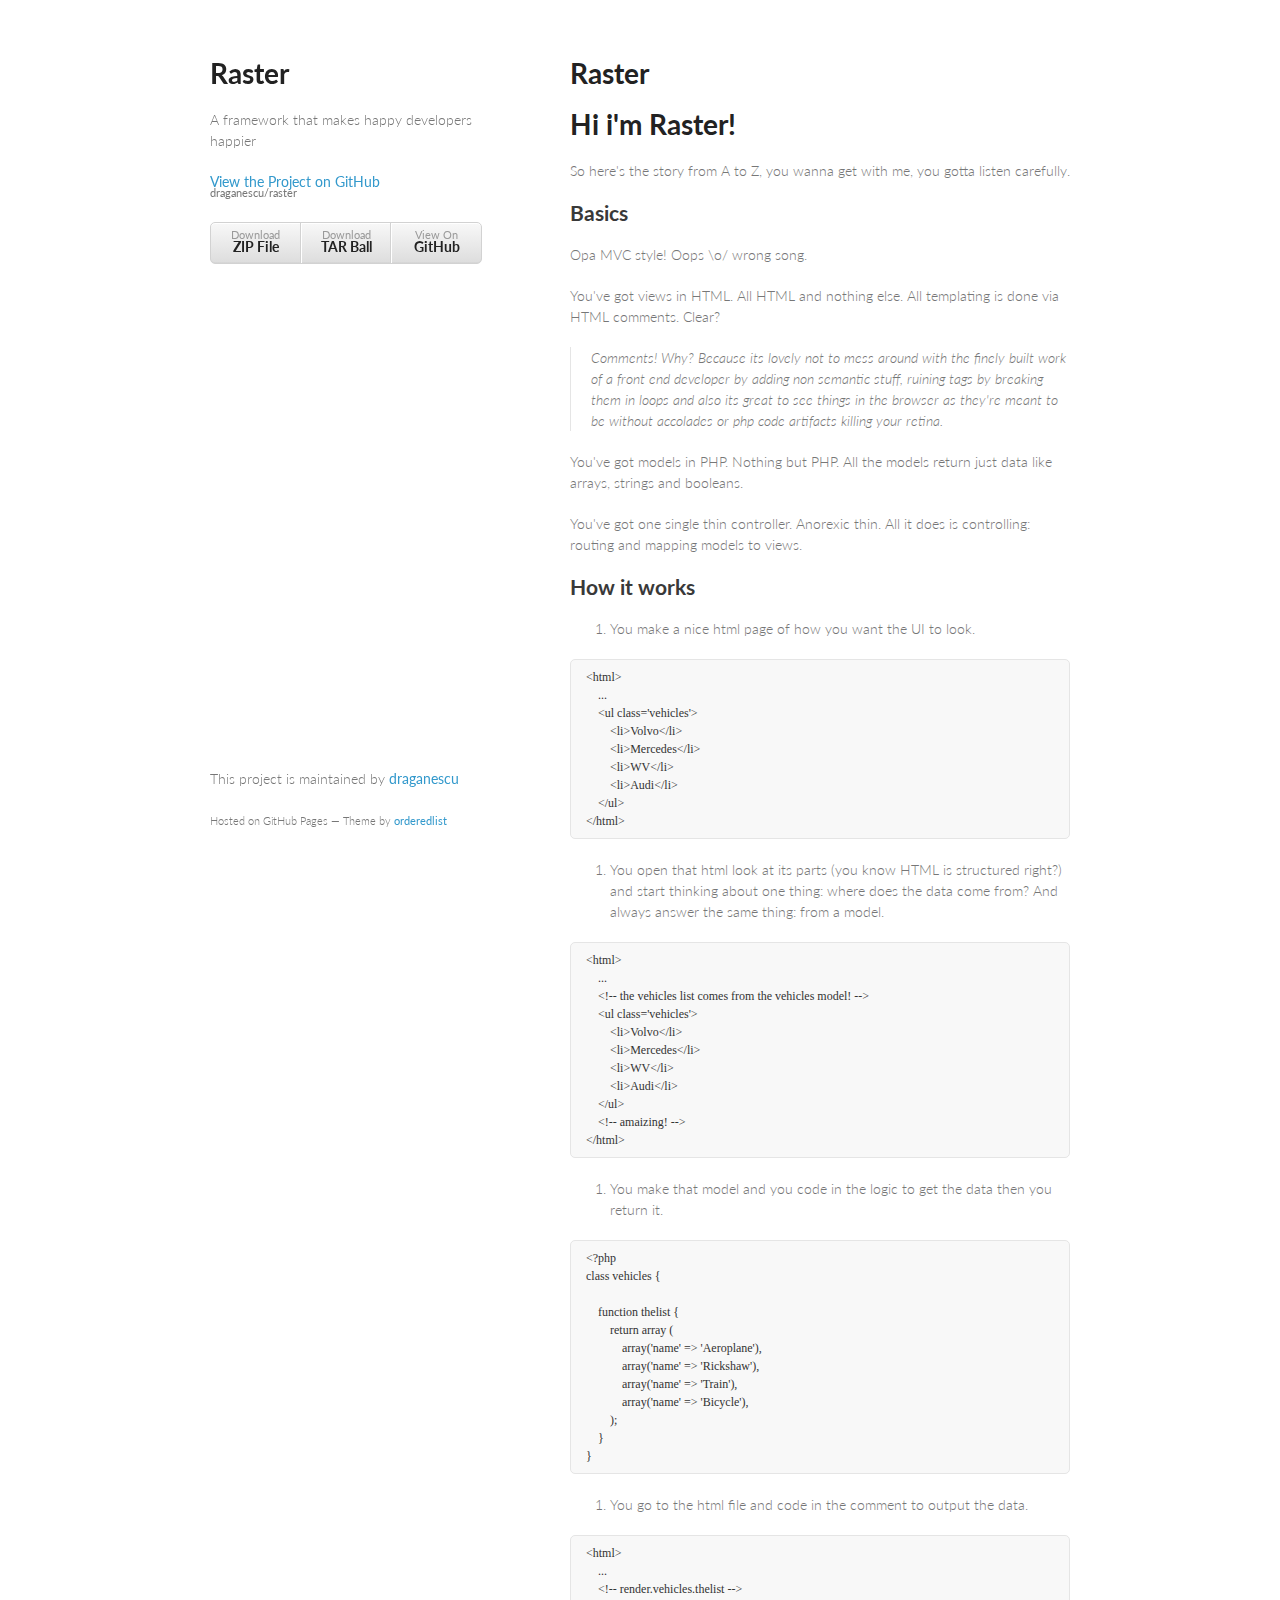
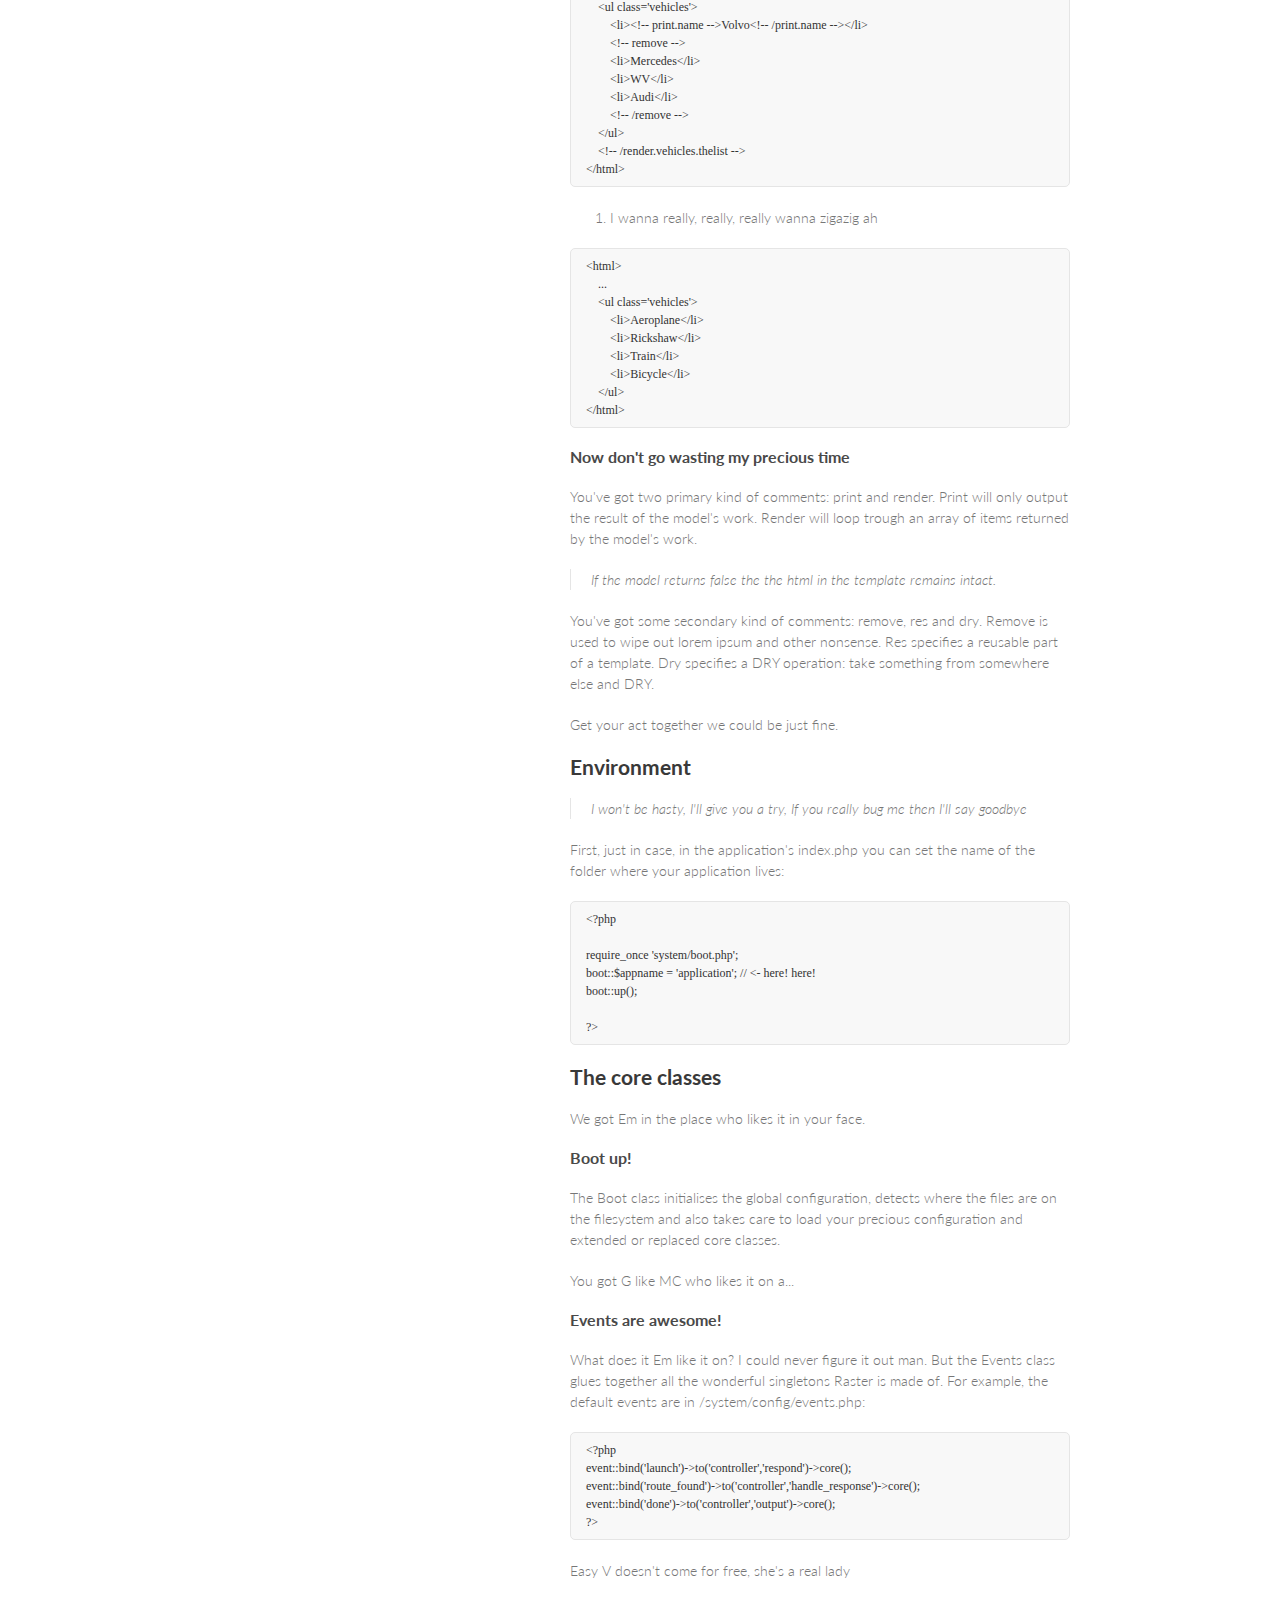
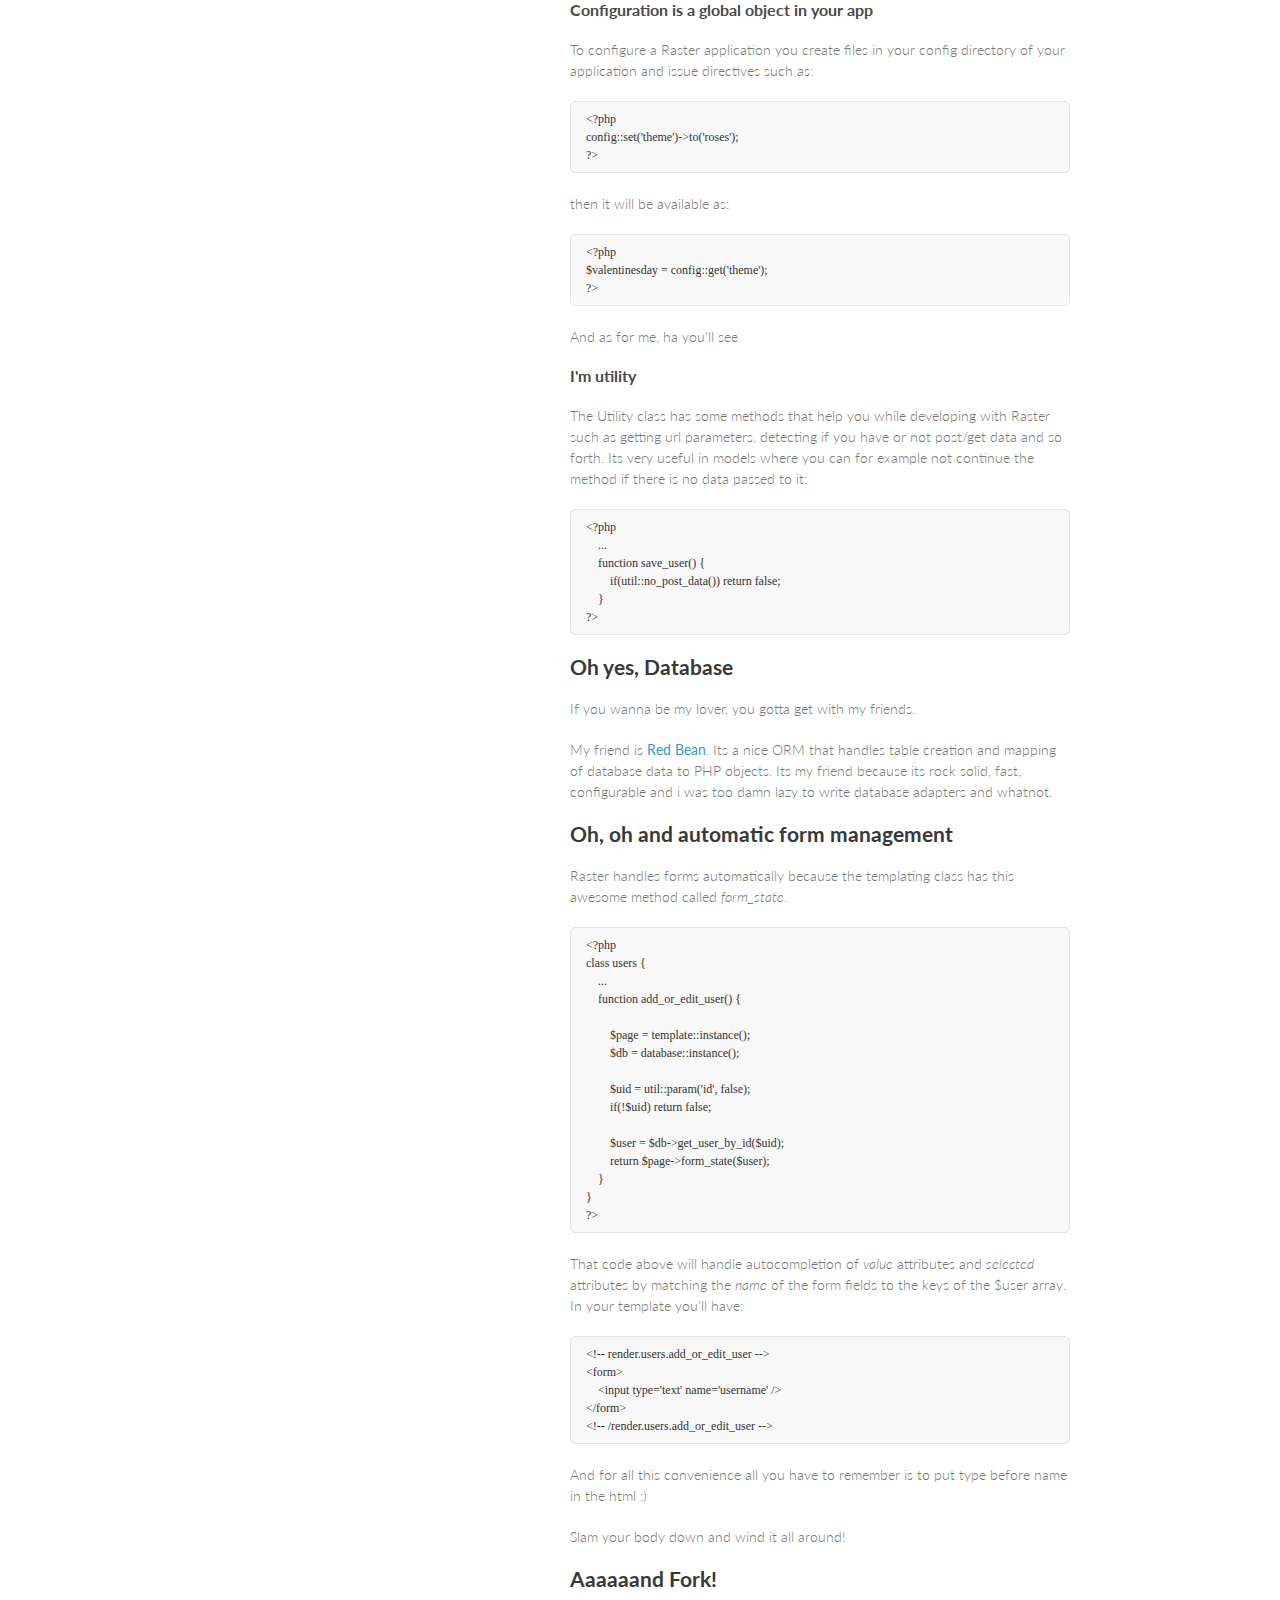
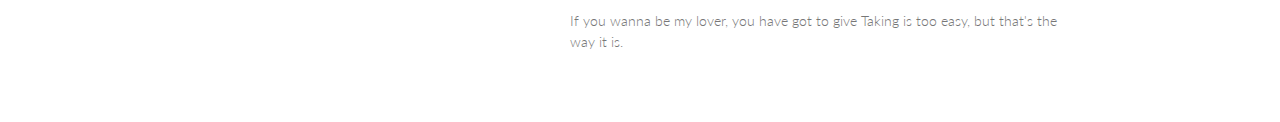
==== index.html @ bd9b99c2 "Create gh-pages branch via GitHub" ====
<!doctype html>
<html>
  <head>
    <meta charset="utf-8">
    <meta http-equiv="X-UA-Compatible" content="chrome=1">
    <title>Raster by draganescu</title>

    <link rel="stylesheet" href="stylesheets/styles.css">
    <link rel="stylesheet" href="stylesheets/pygment_trac.css">
    <meta name="viewport" content="width=device-width, initial-scale=1, user-scalable=no">
    <!--[if lt IE 9]>
    <script src="//html5shiv.googlecode.com/svn/trunk/html5.js"></script>
    <![endif]-->
  </head>
  <body>
    <div class="wrapper">
      <header>
        <h1>Raster</h1>
        <p>A framework that makes happy developers happier</p>

        <p class="view"><a href="https://github.com/draganescu/raster">View the Project on GitHub <small>draganescu/raster</small></a></p>


        <ul>
          <li><a href="https://github.com/draganescu/raster/zipball/master">Download <strong>ZIP File</strong></a></li>
          <li><a href="https://github.com/draganescu/raster/tarball/master">Download <strong>TAR Ball</strong></a></li>
          <li><a href="https://github.com/draganescu/raster">View On <strong>GitHub</strong></a></li>
        </ul>
      </header>
      <section>
        <h1>
<a name="raster" class="anchor" href="#raster"><span class="octicon octicon-link"></span></a>Raster</h1>

<h1>
<a name="hi-im-raster" class="anchor" href="#hi-im-raster"><span class="octicon octicon-link"></span></a>Hi i'm Raster!</h1>

<p>So here's the story from A to Z, you wanna get with me, you gotta listen carefully.</p>

<h2>
<a name="basics" class="anchor" href="#basics"><span class="octicon octicon-link"></span></a>Basics</h2>

<p>Opa MVC style! Oops \o/ wrong song. </p>

<p>You've got views in HTML. All HTML and nothing else. All templating is done via HTML comments. Clear?</p>

<blockquote>
<p>Comments! Why? Because its lovely not to mess around with the finely built work of a front end developer by adding non semantic stuff, ruining tags by breaking them in loops and also its great to see things in the browser as they're meant to be without accolades or php code artifacts killing your retina.</p>
</blockquote>

<p>You've got models in PHP. Nothing but PHP. All the models return   just data like arrays, strings and booleans.</p>

<p>You've got one single thin controller. Anorexic thin. All it  does is controlling: routing and mapping models to views. </p>

<h2>
<a name="how-it-works" class="anchor" href="#how-it-works"><span class="octicon octicon-link"></span></a>How it works</h2>

<ol>
<li>You make a nice html page of how you want the UI to look.</li>
</ol><pre><code>&lt;html&gt;
    ...
    &lt;ul class='vehicles'&gt;
        &lt;li&gt;Volvo&lt;/li&gt;
        &lt;li&gt;Mercedes&lt;/li&gt;
        &lt;li&gt;WV&lt;/li&gt;
        &lt;li&gt;Audi&lt;/li&gt;
    &lt;/ul&gt;
&lt;/html&gt;
</code></pre>

<ol>
<li>You open that html look at its parts (you know HTML is structured right?) and start thinking about one thing: where does the data come from? And always answer the same thing: from a model.</li>
</ol><pre><code>&lt;html&gt;
    ...
    &lt;!-- the vehicles list comes from the vehicles model! --&gt;
    &lt;ul class='vehicles'&gt;
        &lt;li&gt;Volvo&lt;/li&gt;
        &lt;li&gt;Mercedes&lt;/li&gt;
        &lt;li&gt;WV&lt;/li&gt;
        &lt;li&gt;Audi&lt;/li&gt;
    &lt;/ul&gt;
    &lt;!-- amaizing! --&gt;
&lt;/html&gt;
</code></pre>

<ol>
<li>You make that model and you code in the logic to get the data then you return it.</li>
</ol><pre><code>&lt;?php
class vehicles {

    function thelist {
        return array (
            array('name' =&gt; 'Aeroplane'),
            array('name' =&gt; 'Rickshaw'),
            array('name' =&gt; 'Train'),
            array('name' =&gt; 'Bicycle'),
        );
    }
}
</code></pre>

<ol>
<li>You go to the html file and code in the comment to output the data.</li>
</ol><pre><code>&lt;html&gt;
    ...
    &lt;!-- render.vehicles.thelist --&gt;
    &lt;ul class='vehicles'&gt;
        &lt;li&gt;&lt;!-- print.name --&gt;Volvo&lt;!-- /print.name --&gt;&lt;/li&gt;
        &lt;!-- remove --&gt;
        &lt;li&gt;Mercedes&lt;/li&gt;
        &lt;li&gt;WV&lt;/li&gt;
        &lt;li&gt;Audi&lt;/li&gt;
        &lt;!-- /remove --&gt;
    &lt;/ul&gt;
    &lt;!-- /render.vehicles.thelist --&gt;
&lt;/html&gt;
</code></pre>

<ol>
<li>I wanna really, really, really wanna zigazig ah</li>
</ol><pre><code>&lt;html&gt;
    ...
    &lt;ul class='vehicles'&gt;
        &lt;li&gt;Aeroplane&lt;/li&gt;
        &lt;li&gt;Rickshaw&lt;/li&gt;
        &lt;li&gt;Train&lt;/li&gt;
        &lt;li&gt;Bicycle&lt;/li&gt;
    &lt;/ul&gt;
&lt;/html&gt;
</code></pre>

<h3>
<a name="now-dont-go-wasting-my-precious-time" class="anchor" href="#now-dont-go-wasting-my-precious-time"><span class="octicon octicon-link"></span></a>Now don't go wasting my precious time</h3>

<p>You've got two primary kind of comments: print and render. Print will only output the result of the model's work. Render will loop trough an array of items returned by the model's work. </p>

<blockquote>
<p>If the model returns false the the html in the template remains intact.</p>
</blockquote>

<p>You've got some secondary kind of comments: remove, res and dry. Remove is used to wipe out lorem ipsum and other nonsense. Res specifies a reusable part of a template. Dry specifies a DRY operation: take something from somewhere else and DRY.</p>

<p>Get your act together we could be just fine.</p>

<h2>
<a name="environment" class="anchor" href="#environment"><span class="octicon octicon-link"></span></a>Environment</h2>

<blockquote>
<p>I won't be hasty, I'll give you a try, If you really bug me then I'll say goodbye</p>
</blockquote>

<p>First, just in case, in the application's index.php you can set the name of the folder where your application lives:</p>

<pre><code>&lt;?php

require_once 'system/boot.php';
boot::$appname = 'application'; // &lt;- here! here!
boot::up();

?&gt;
</code></pre>

<h2>
<a name="the-core-classes" class="anchor" href="#the-core-classes"><span class="octicon octicon-link"></span></a>The core classes</h2>

<p>We got Em in the place who likes it in your face.</p>

<h3>
<a name="boot-up" class="anchor" href="#boot-up"><span class="octicon octicon-link"></span></a>Boot up!</h3>

<p>The Boot class initialises the global configuration, detects where the files are on the filesystem and also takes care to load your precious configuration and extended or replaced core classes.</p>

<p>You got G like MC who likes it on a...</p>

<h3>
<a name="events-are-awesome" class="anchor" href="#events-are-awesome"><span class="octicon octicon-link"></span></a>Events are awesome!</h3>

<p>What does it Em like it on? I could never figure it out man.
But the Events class glues together all the wonderful singletons Raster is made of. For example, the default events are in /system/config/events.php:</p>

<pre><code>&lt;?php
event::bind('launch')-&gt;to('controller','respond')-&gt;core();
event::bind('route_found')-&gt;to('controller','handle_response')-&gt;core();
event::bind('done')-&gt;to('controller','output')-&gt;core();
?&gt;
</code></pre>

<p>Easy V doesn't come for free, she's a real lady</p>

<h3>
<a name="configuration-is-a-global-object-in-your-app" class="anchor" href="#configuration-is-a-global-object-in-your-app"><span class="octicon octicon-link"></span></a>Configuration is a global object in your app</h3>

<p>To configure a Raster application you create files in your config directory of your application and issue directives such as:</p>

<pre><code>&lt;?php
config::set('theme')-&gt;to('roses');
?&gt;
</code></pre>

<p>then it will be available as:</p>

<pre><code>&lt;?php
$valentinesday = config::get('theme');
?&gt;
</code></pre>

<p>And as for me, ha you'll see</p>

<h3>
<a name="im-utility" class="anchor" href="#im-utility"><span class="octicon octicon-link"></span></a>I'm utility</h3>

<p>The Utility class has some methods that help you while developing with Raster such as getting url parameters, detecting if you have or not post/get data and so forth. Its very useful in models where you can for example not continue the method if there is no data passed to it:</p>

<pre><code>&lt;?php
    ...
    function save_user() {
        if(util::no_post_data()) return false;
    }
?&gt;
</code></pre>

<h2>
<a name="oh-yes-database" class="anchor" href="#oh-yes-database"><span class="octicon octicon-link"></span></a>Oh yes, Database</h2>

<p>If you wanna be my lover, you gotta get with my friends.</p>

<p>My friend is <a href="http://www.redbeanphp.com">Red Bean</a>. Its a nice ORM that handles table creation and mapping of database data to PHP objects. Its my friend because its rock solid, fast, configurable and i was too damn lazy to write database adapters and whatnot.</p>

<h2>
<a name="oh-oh-and-automatic-form-management" class="anchor" href="#oh-oh-and-automatic-form-management"><span class="octicon octicon-link"></span></a>Oh, oh and automatic form management</h2>

<p>Raster handles forms automatically because the templating class has this awesome method called <em>form_state</em>.</p>

<pre><code>&lt;?php
class users {
    ...
    function add_or_edit_user() {

        $page = template::instance();   
        $db = database::instance();

        $uid = util::param('id', false);
        if(!$uid) return false;     

        $user = $db-&gt;get_user_by_id($uid);
        return $page-&gt;form_state($user);
    }
}
?&gt;
</code></pre>

<p>That code above will handle autocompletion of <em>value</em> attributes and <em>selected</em> attributes by matching the <em>name</em> of the form fields to the keys of the $user array. In your template you'll have:</p>

<pre><code>&lt;!-- render.users.add_or_edit_user --&gt;
&lt;form&gt;
    &lt;input type='text' name='username' /&gt;
&lt;/form&gt;
&lt;!-- /render.users.add_or_edit_user --&gt;
</code></pre>

<p>And for all this convenience all you have to remember is to put type before name in the html :)</p>

<p>Slam your body down and wind it all around!</p>

<h2>
<a name="aaaaaand-fork" class="anchor" href="#aaaaaand-fork"><span class="octicon octicon-link"></span></a>Aaaaaand Fork!</h2>

<p>If you wanna be my lover, you have got to give
Taking is too easy, but that's the way it is.</p>
      </section>
      <footer>
        <p>This project is maintained by <a href="https://github.com/draganescu">draganescu</a></p>
        <p><small>Hosted on GitHub Pages &mdash; Theme by <a href="https://github.com/orderedlist">orderedlist</a></small></p>
      </footer>
    </div>
    <script src="javascripts/scale.fix.js"></script>
    
  </body>
</html>
---- stylesheets/styles.css ----
@import url(https://fonts.googleapis.com/css?family=Lato:300italic,700italic,300,700);

body {
  padding:50px;
  font:14px/1.5 Lato, "Helvetica Neue", Helvetica, Arial, sans-serif;
  color:#777;
  font-weight:300;
}

h1, h2, h3, h4, h5, h6 {
  color:#222;
  margin:0 0 20px;
}

p, ul, ol, table, pre, dl {
  margin:0 0 20px;
}

h1, h2, h3 {
  line-height:1.1;
}

h1 {
  font-size:28px;
}

h2 {
  color:#393939;
}

h3, h4, h5, h6 {
  color:#494949;
}

a {
  color:#39c;
  font-weight:400;
  text-decoration:none;
}

a small {
  font-size:11px;
  color:#777;
  margin-top:-0.6em;
  display:block;
}

.wrapper {
  width:860px;
  margin:0 auto;
}

blockquote {
  border-left:1px solid #e5e5e5;
  margin:0;
  padding:0 0 0 20px;
  font-style:italic;
}

code, pre {
  font-family:Monaco, Bitstream Vera Sans Mono, Lucida Console, Terminal;
  color:#333;
  font-size:12px;
}

pre {
  padding:8px 15px;
  background: #f8f8f8;  
  border-radius:5px;
  border:1px solid #e5e5e5;
  overflow-x: auto;
}

table {
  width:100%;
  border-collapse:collapse;
}

th, td {
  text-align:left;
  padding:5px 10px;
  border-bottom:1px solid #e5e5e5;
}

dt {
  color:#444;
  font-weight:700;
}

th {
  color:#444;
}

img {
  max-width:100%;
}

header {
  width:270px;
  float:left;
  position:fixed;
}

header ul {
  list-style:none;
  height:40px;
  
  padding:0;
  
  background: #eee;
  background: -moz-linear-gradient(top, #f8f8f8 0%, #dddddd 100%);
  background: -webkit-gradient(linear, left top, left bottom, color-stop(0%,#f8f8f8), color-stop(100%,#dddddd));
  background: -webkit-linear-gradient(top, #f8f8f8 0%,#dddddd 100%);
  background: -o-linear-gradient(top, #f8f8f8 0%,#dddddd 100%);
  background: -ms-linear-gradient(top, #f8f8f8 0%,#dddddd 100%);
  background: linear-gradient(top, #f8f8f8 0%,#dddddd 100%);
  
  border-radius:5px;
  border:1px solid #d2d2d2;
  box-shadow:inset #fff 0 1px 0, inset rgba(0,0,0,0.03) 0 -1px 0;
  width:270px;
}

header li {
  width:89px;
  float:left;
  border-right:1px solid #d2d2d2;
  height:40px;
}

header ul a {
  line-height:1;
  font-size:11px;
  color:#999;
  display:block;
  text-align:center;
  padding-top:6px;
  height:40px;
}

strong {
  color:#222;
  font-weight:700;
}

header ul li + li {
  width:88px;
  border-left:1px solid #fff;
}

header ul li + li + li {
  border-right:none;
  width:89px;
}

header ul a strong {
  font-size:14px;
  display:block;
  color:#222;
}

section {
  width:500px;
  float:right;
  padding-bottom:50px;
}

small {
  font-size:11px;
}

hr {
  border:0;
  background:#e5e5e5;
  height:1px;
  margin:0 0 20px;
}

footer {
  width:270px;
  float:left;
  position:fixed;
  bottom:50px;
}

@media print, screen and (max-width: 960px) {
  
  div.wrapper {
    width:auto;
    margin:0;
  }
  
  header, section, footer {
    float:none;
    position:static;
    width:auto;
  }
  
  header {
    padding-right:320px;
  }
  
  section {
    border:1px solid #e5e5e5;
    border-width:1px 0;
    padding:20px 0;
    margin:0 0 20px;
  }
  
  header a small {
    display:inline;
  }
  
  header ul {
    position:absolute;
    right:50px;
    top:52px;
  }
}

@media print, screen and (max-width: 720px) {
  body {
    word-wrap:break-word;
  }
  
  header {
    padding:0;
  }
  
  header ul, header p.view {
    position:static;
  }
  
  pre, code {
    word-wrap:normal;
  }
}

@media print, screen and (max-width: 480px) {
  body {
    padding:15px;
  }
  
  header ul {
    display:none;
  }
}

@media print {
  body {
    padding:0.4in;
    font-size:12pt;
    color:#444;
  }
}
---- stylesheets/pygment_trac.css ----
.highlight  { background: #ffffff; }
.highlight .c { color: #999988; font-style: italic } /* Comment */
.highlight .err { color: #a61717; background-color: #e3d2d2 } /* Error */
.highlight .k { font-weight: bold } /* Keyword */
.highlight .o { font-weight: bold } /* Operator */
.highlight .cm { color: #999988; font-style: italic } /* Comment.Multiline */
.highlight .cp { color: #999999; font-weight: bold } /* Comment.Preproc */
.highlight .c1 { color: #999988; font-style: italic } /* Comment.Single */
.highlight .cs { color: #999999; font-weight: bold; font-style: italic } /* Comment.Special */
.highlight .gd { color: #000000; background-color: #ffdddd } /* Generic.Deleted */
.highlight .gd .x { color: #000000; background-color: #ffaaaa } /* Generic.Deleted.Specific */
.highlight .ge { font-style: italic } /* Generic.Emph */
.highlight .gr { color: #aa0000 } /* Generic.Error */
.highlight .gh { color: #999999 } /* Generic.Heading */
.highlight .gi { color: #000000; background-color: #ddffdd } /* Generic.Inserted */
.highlight .gi .x { color: #000000; background-color: #aaffaa } /* Generic.Inserted.Specific */
.highlight .go { color: #888888 } /* Generic.Output */
.highlight .gp { color: #555555 } /* Generic.Prompt */
.highlight .gs { font-weight: bold } /* Generic.Strong */
.highlight .gu { color: #800080; font-weight: bold; } /* Generic.Subheading */
.highlight .gt { color: #aa0000 } /* Generic.Traceback */
.highlight .kc { font-weight: bold } /* Keyword.Constant */
.highlight .kd { font-weight: bold } /* Keyword.Declaration */
.highlight .kn { font-weight: bold } /* Keyword.Namespace */
.highlight .kp { font-weight: bold } /* Keyword.Pseudo */
.highlight .kr { font-weight: bold } /* Keyword.Reserved */
.highlight .kt { color: #445588; font-weight: bold } /* Keyword.Type */
.highlight .m { color: #009999 } /* Literal.Number */
.highlight .s { color: #d14 } /* Literal.String */
.highlight .na { color: #008080 } /* Name.Attribute */
.highlight .nb { color: #0086B3 } /* Name.Builtin */
.highlight .nc { color: #445588; font-weight: bold } /* Name.Class */
.highlight .no { color: #008080 } /* Name.Constant */
.highlight .ni { color: #800080 } /* Name.Entity */
.highlight .ne { color: #990000; font-weight: bold } /* Name.Exception */
.highlight .nf { color: #990000; font-weight: bold } /* Name.Function */
.highlight .nn { color: #555555 } /* Name.Namespace */
.highlight .nt { color: #000080 } /* Name.Tag */
.highlight .nv { color: #008080 } /* Name.Variable */
.highlight .ow { font-weight: bold } /* Operator.Word */
.highlight .w { color: #bbbbbb } /* Text.Whitespace */
.highlight .mf { color: #009999 } /* Literal.Number.Float */
.highlight .mh { color: #009999 } /* Literal.Number.Hex */
.highlight .mi { color: #009999 } /* Literal.Number.Integer */
.highlight .mo { color: #009999 } /* Literal.Number.Oct */
.highlight .sb { color: #d14 } /* Literal.String.Backtick */
.highlight .sc { color: #d14 } /* Literal.String.Char */
.highlight .sd { color: #d14 } /* Literal.String.Doc */
.highlight .s2 { color: #d14 } /* Literal.String.Double */
.highlight .se { color: #d14 } /* Literal.String.Escape */
.highlight .sh { color: #d14 } /* Literal.String.Heredoc */
.highlight .si { color: #d14 } /* Literal.String.Interpol */
.highlight .sx { color: #d14 } /* Literal.String.Other */
.highlight .sr { color: #009926 } /* Literal.String.Regex */
.highlight .s1 { color: #d14 } /* Literal.String.Single */
.highlight .ss { color: #990073 } /* Literal.String.Symbol */
.highlight .bp { color: #999999 } /* Name.Builtin.Pseudo */
.highlight .vc { color: #008080 } /* Name.Variable.Class */
.highlight .vg { color: #008080 } /* Name.Variable.Global */
.highlight .vi { color: #008080 } /* Name.Variable.Instance */
.highlight .il { color: #009999 } /* Literal.Number.Integer.Long */

.type-csharp .highlight .k { color: #0000FF }
.type-csharp .highlight .kt { color: #0000FF }
.type-csharp .highlight .nf { color: #000000; font-weight: normal }
.type-csharp .highlight .nc { color: #2B91AF }
.type-csharp .highlight .nn { color: #000000 }
.type-csharp .highlight .s { color: #A31515 }
.type-csharp .highlight .sc { color: #A31515 }
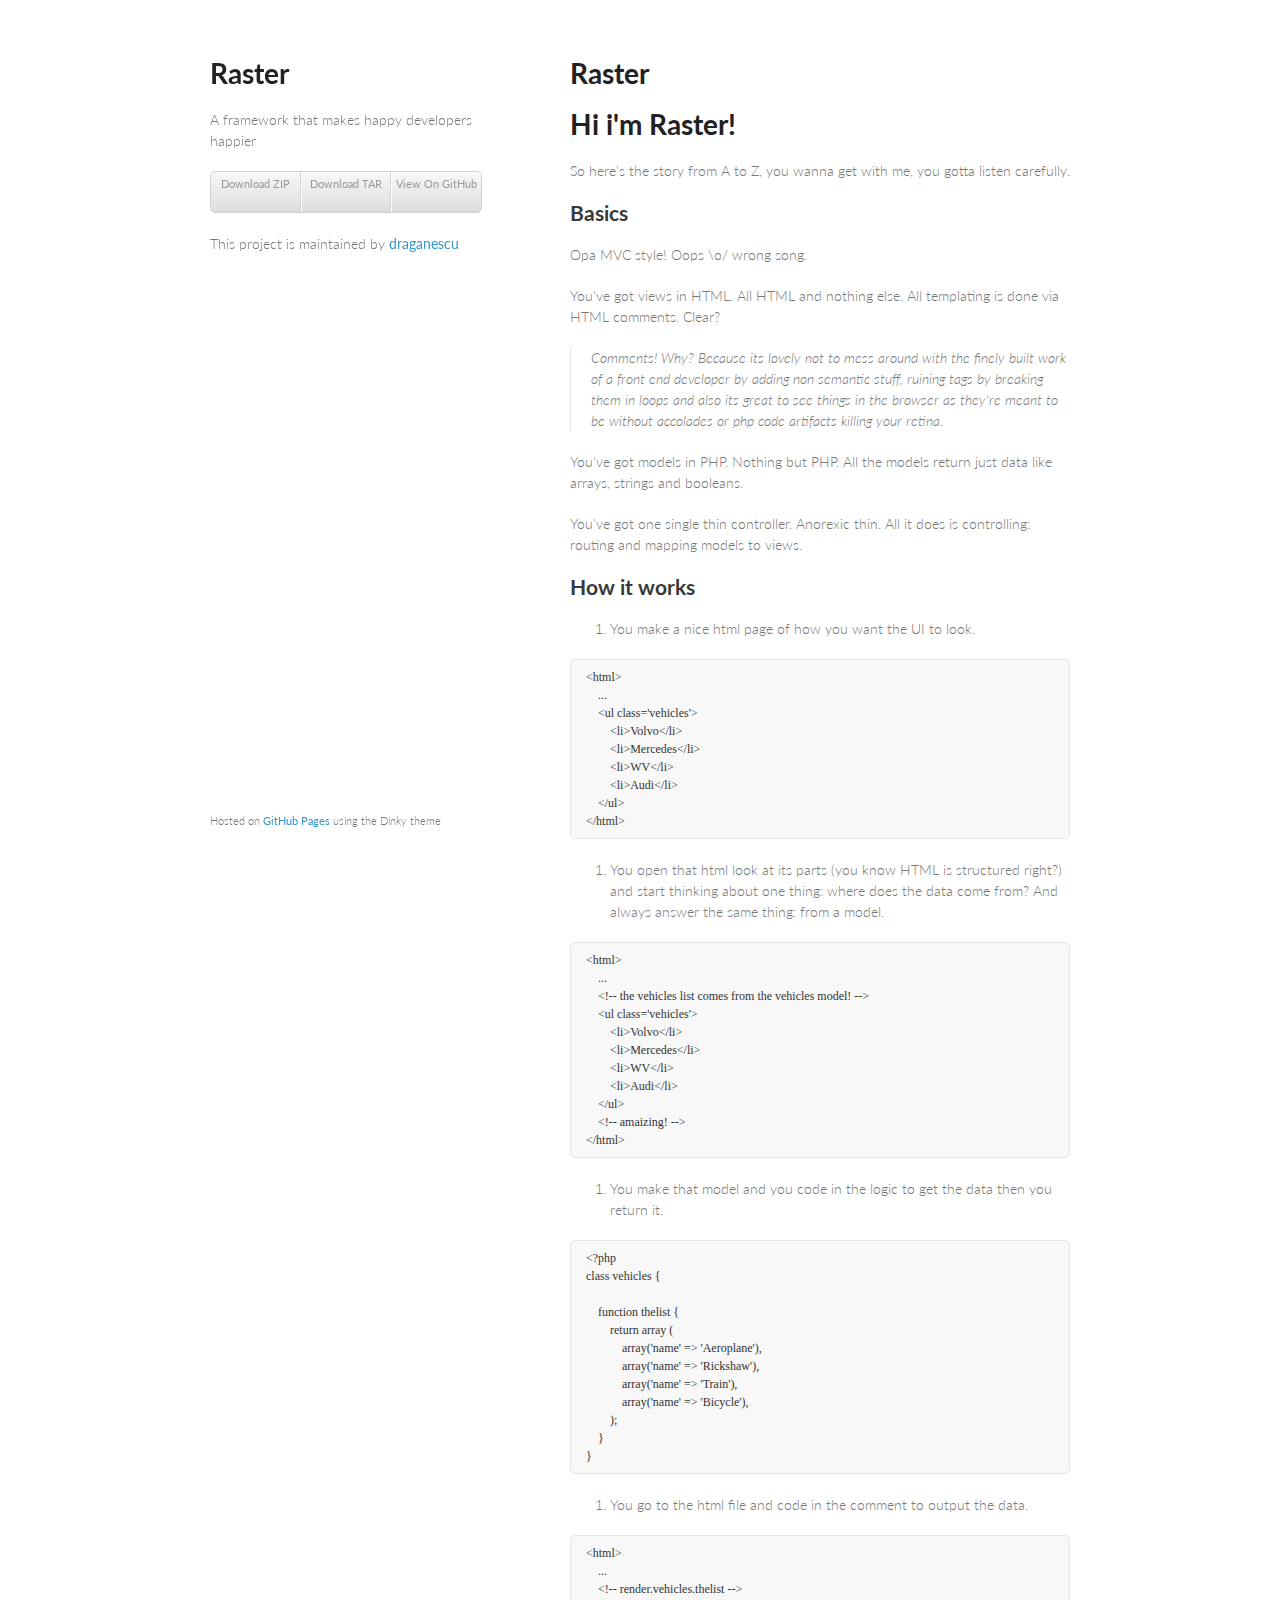
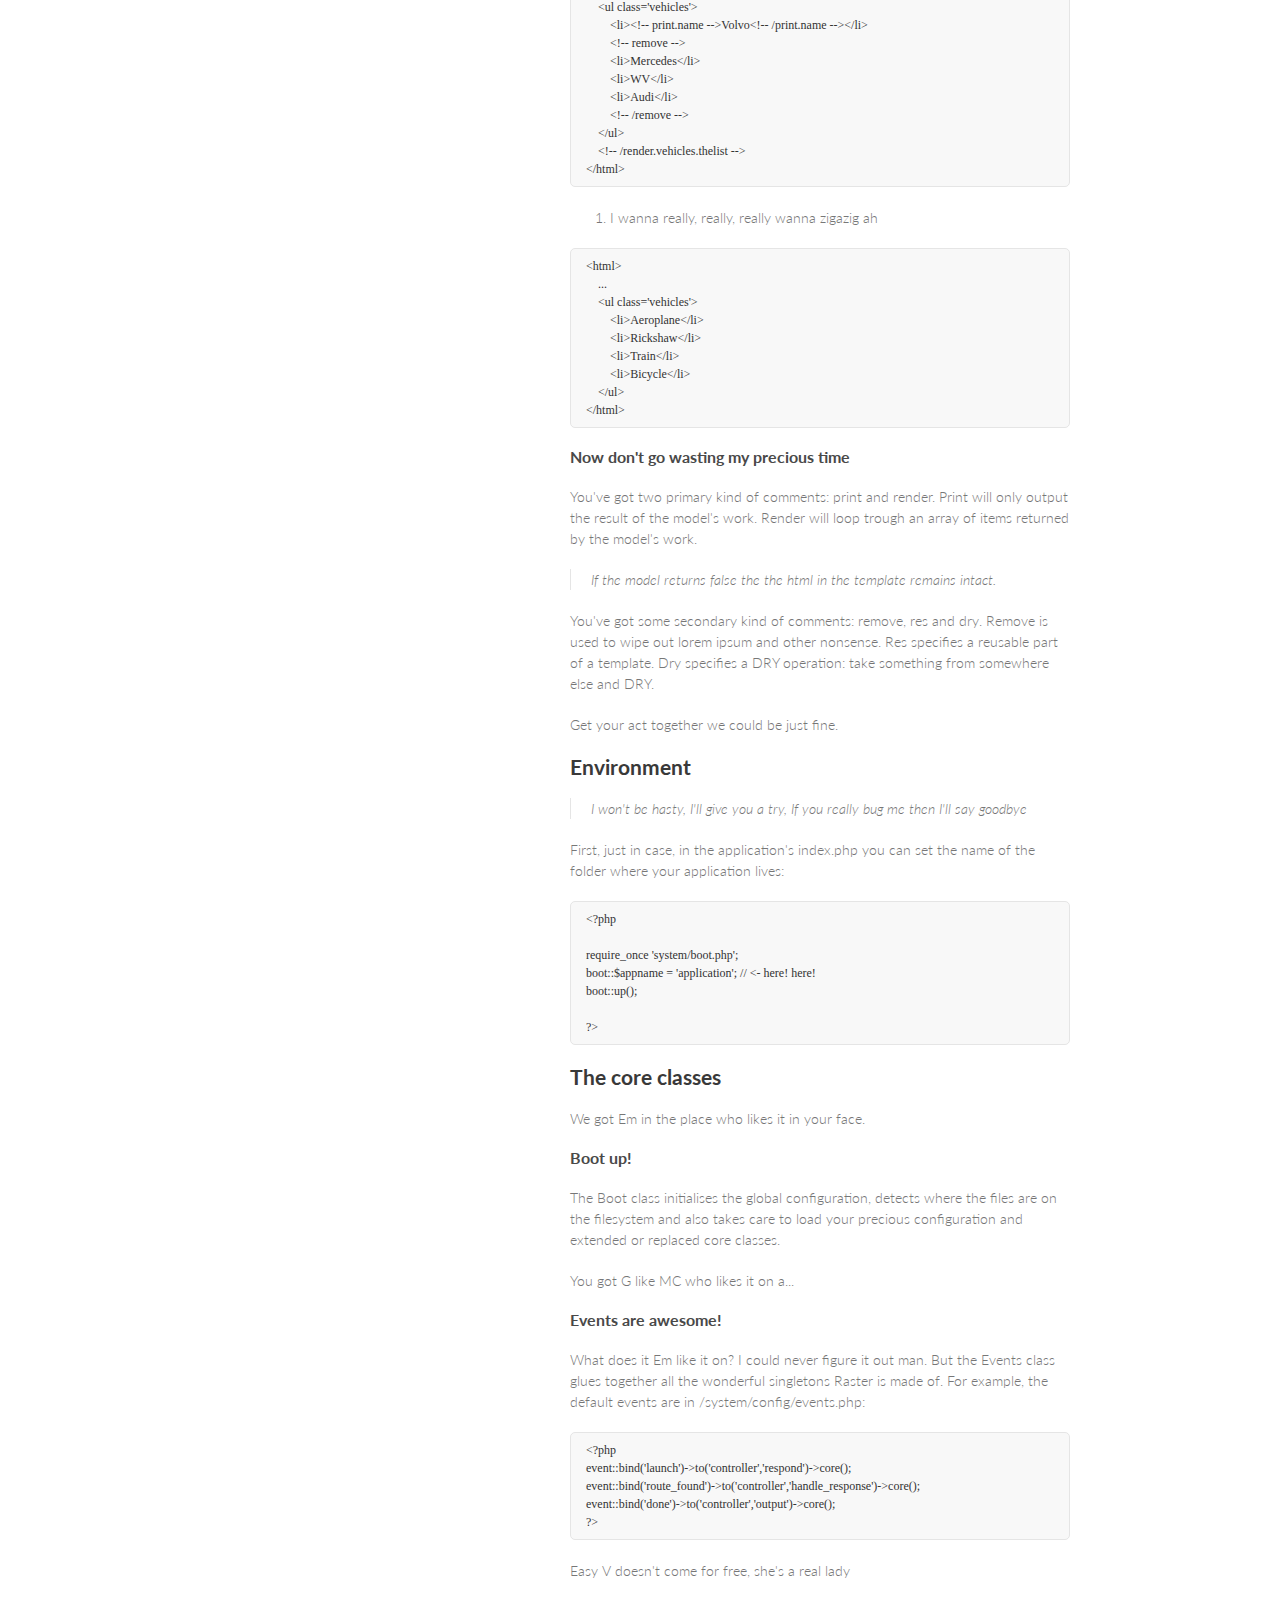
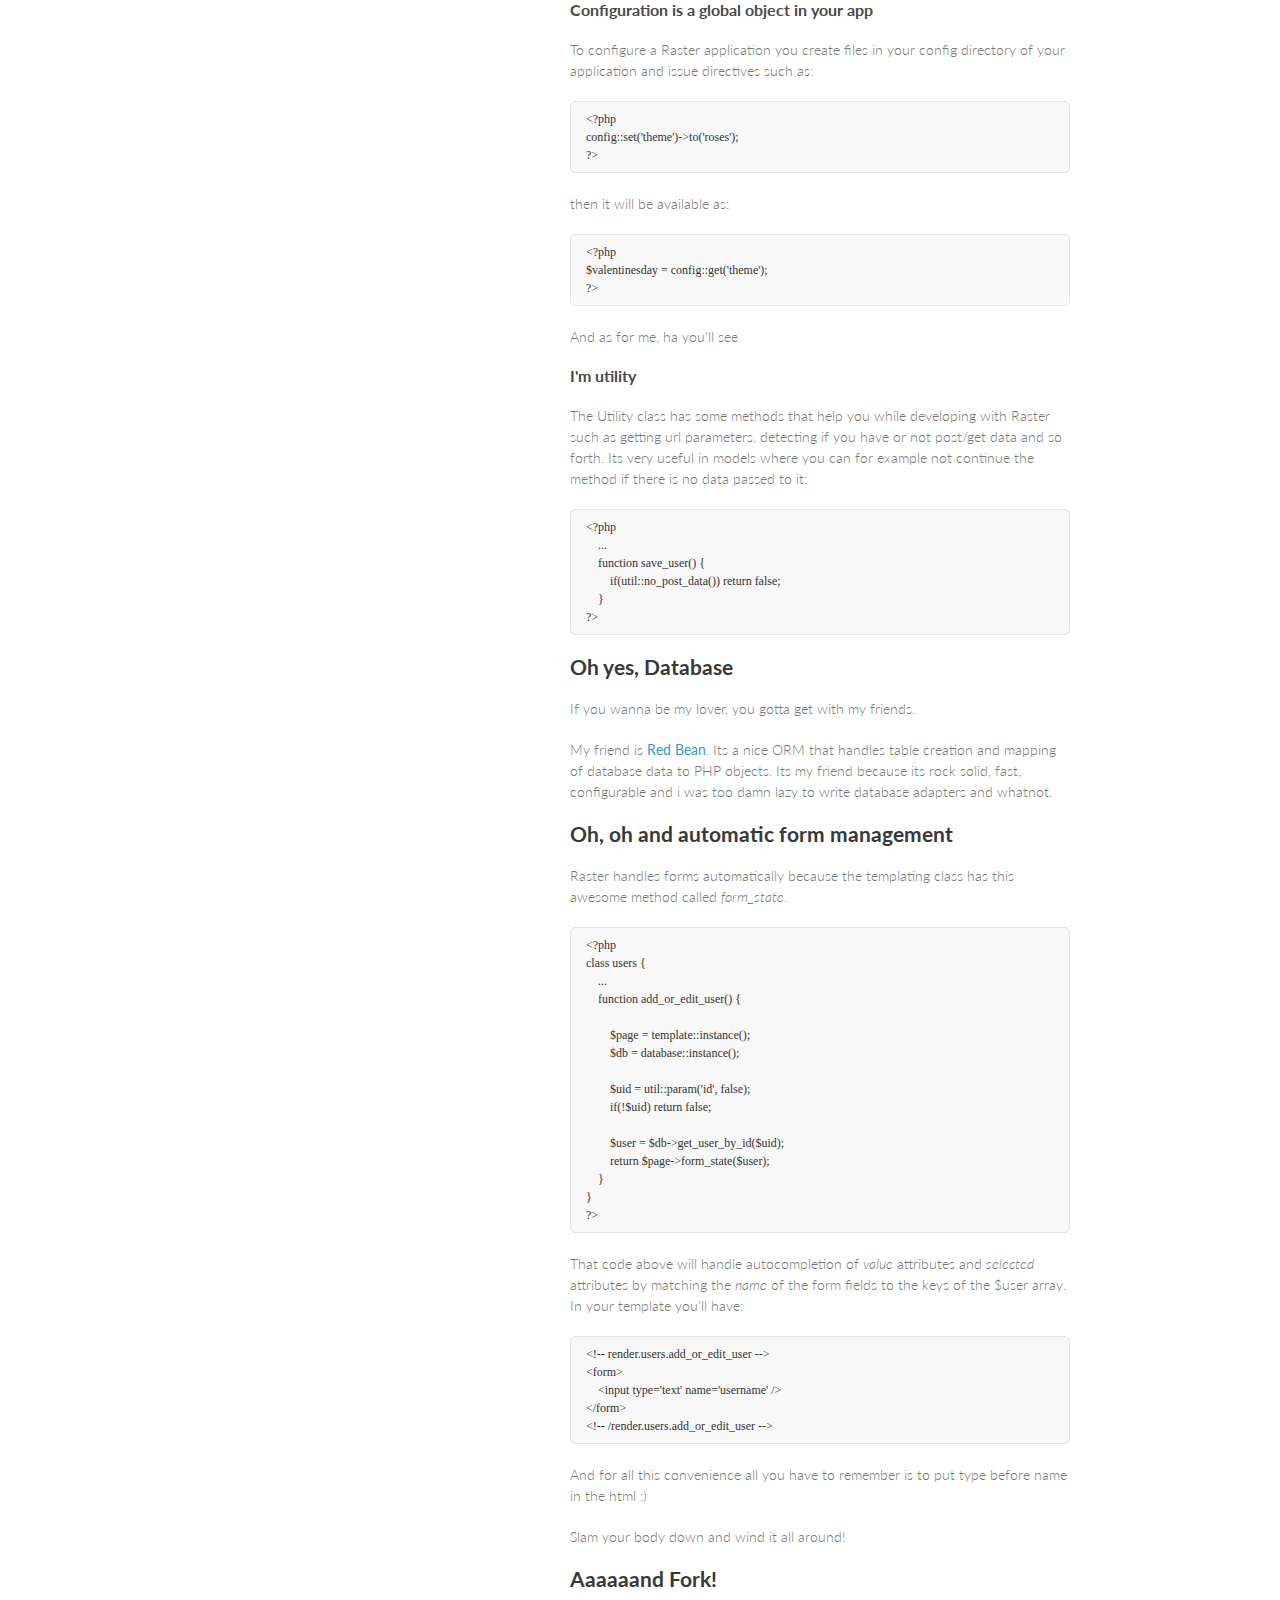
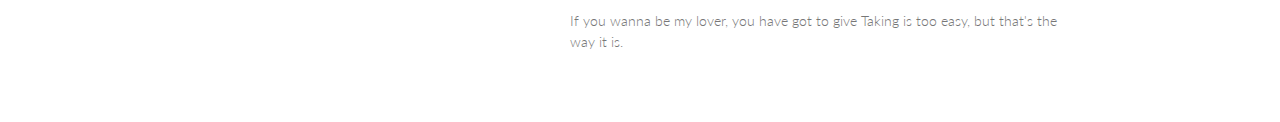
==== commit 89887ddc: "Create gh-pages branch via GitHub" ====
--- a/index.html
+++ b/index.html
@@ -7,6 +7,7 @@
 
     <link rel="stylesheet" href="stylesheets/styles.css">
     <link rel="stylesheet" href="stylesheets/pygment_trac.css">
+    <script src="javascripts/scale.fix.js"></script>
     <meta name="viewport" content="width=device-width, initial-scale=1, user-scalable=no">
     <!--[if lt IE 9]>
     <script src="//html5shiv.googlecode.com/svn/trunk/html5.js"></script>
@@ -15,17 +16,18 @@
   <body>
     <div class="wrapper">
       <header>
-        <h1>Raster</h1>
-        <p>A framework that makes happy developers happier</p>
-
-        <p class="view"><a href="https://github.com/draganescu/raster">View the Project on GitHub <small>draganescu/raster</small></a></p>
-
+        <h1 class="header">Raster</h1>
+        <p class="header">A framework that makes happy developers happier</p>
 
         <ul>
-          <li><a href="https://github.com/draganescu/raster/zipball/master">Download <strong>ZIP File</strong></a></li>
-          <li><a href="https://github.com/draganescu/raster/tarball/master">Download <strong>TAR Ball</strong></a></li>
-          <li><a href="https://github.com/draganescu/raster">View On <strong>GitHub</strong></a></li>
+          <li class="download"><a class="buttons" href="https://github.com/draganescu/rasterPHP/zipball/master">Download ZIP</a></li>
+          <li class="download"><a class="buttons" href="https://github.com/draganescu/rasterPHP/tarball/master">Download TAR</a></li>
+          <li><a class="buttons github" href="https://github.com/draganescu/rasterPHP">View On GitHub</a></li>
         </ul>
+
+        <p class="header">This project is maintained by <a class="header name" href="https://github.com/draganescu">draganescu</a></p>
+
+
       </header>
       <section>
         <h1>
@@ -268,11 +270,10 @@
 Taking is too easy, but that's the way it is.</p>
       </section>
       <footer>
-        <p>This project is maintained by <a href="https://github.com/draganescu">draganescu</a></p>
-        <p><small>Hosted on GitHub Pages &mdash; Theme by <a href="https://github.com/orderedlist">orderedlist</a></small></p>
+        <p><small>Hosted on <a href="http://pages.github.com">GitHub Pages</a> using the Dinky theme</small></p>
       </footer>
     </div>
-    <script src="javascripts/scale.fix.js"></script>
-    
+    <!--[if !IE]><script>fixScale(document);</script><![endif]-->
+		
   </body>
-</html>+</html>
